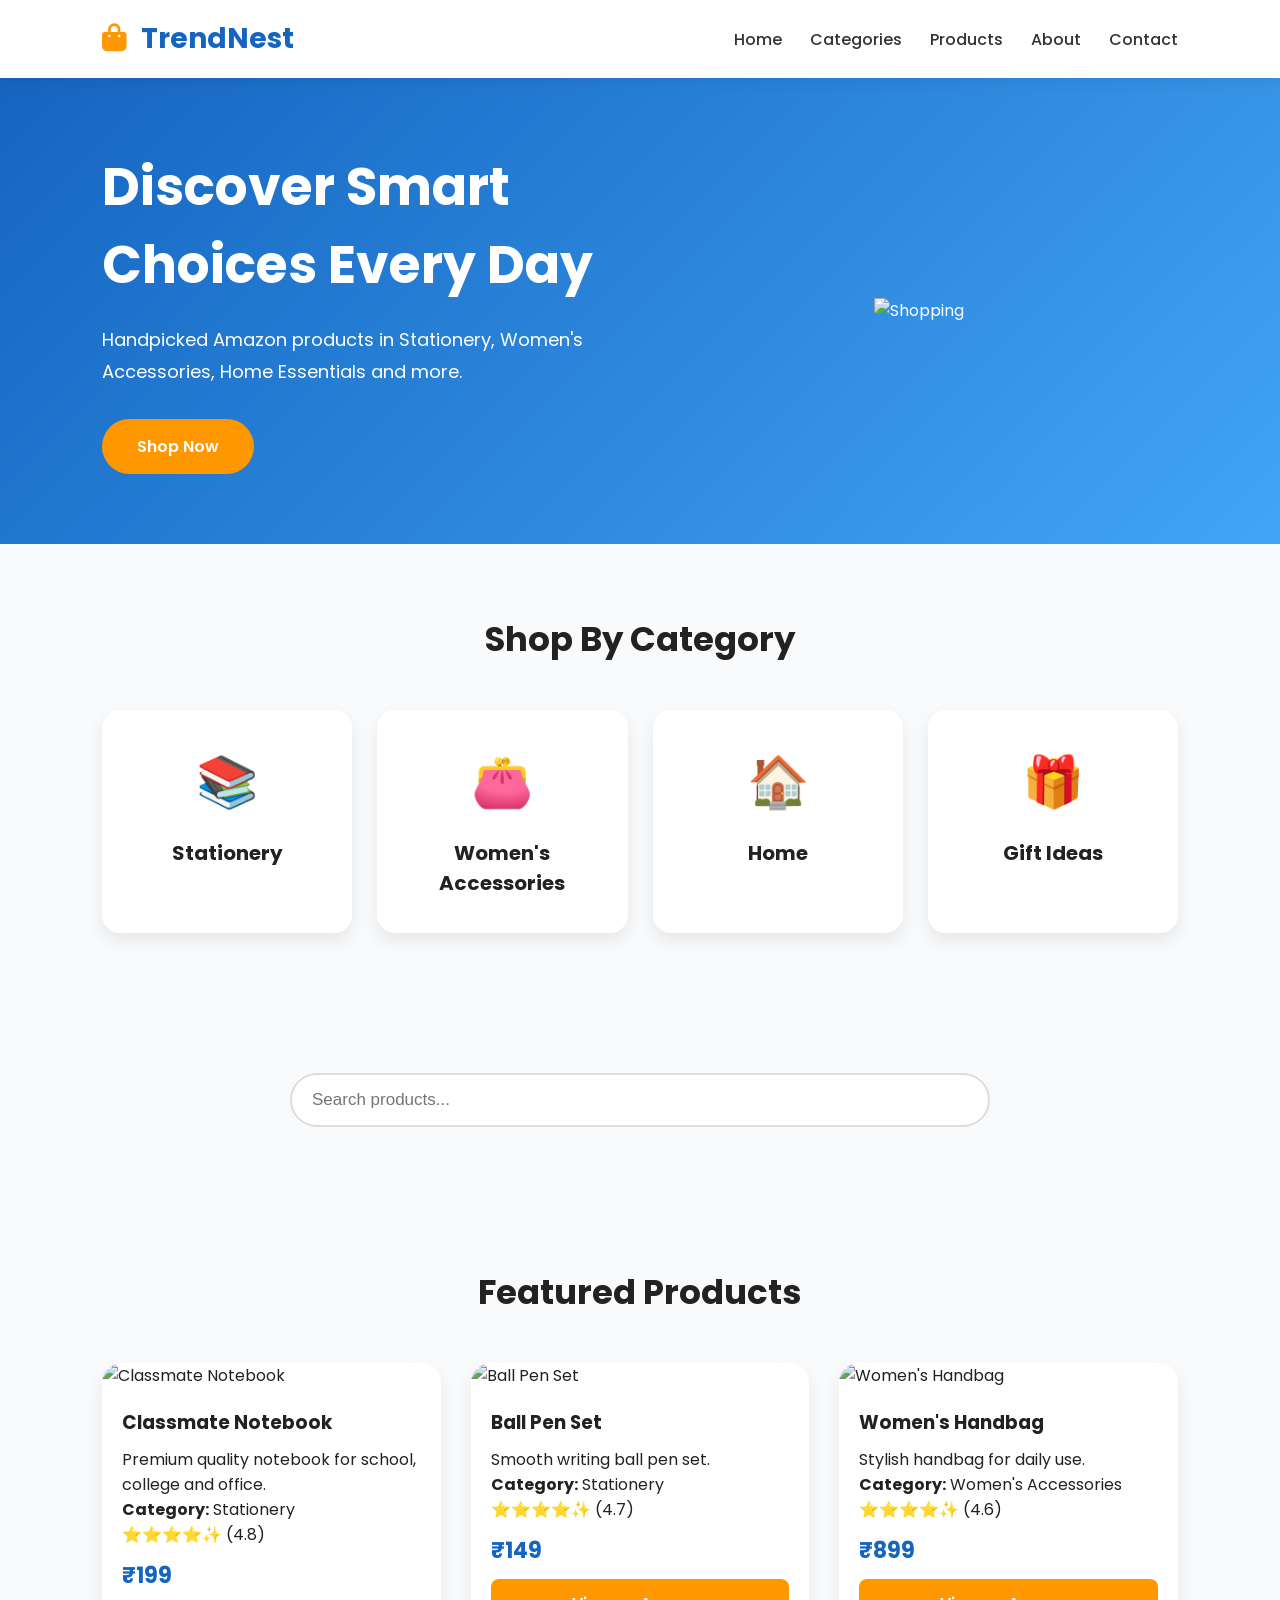
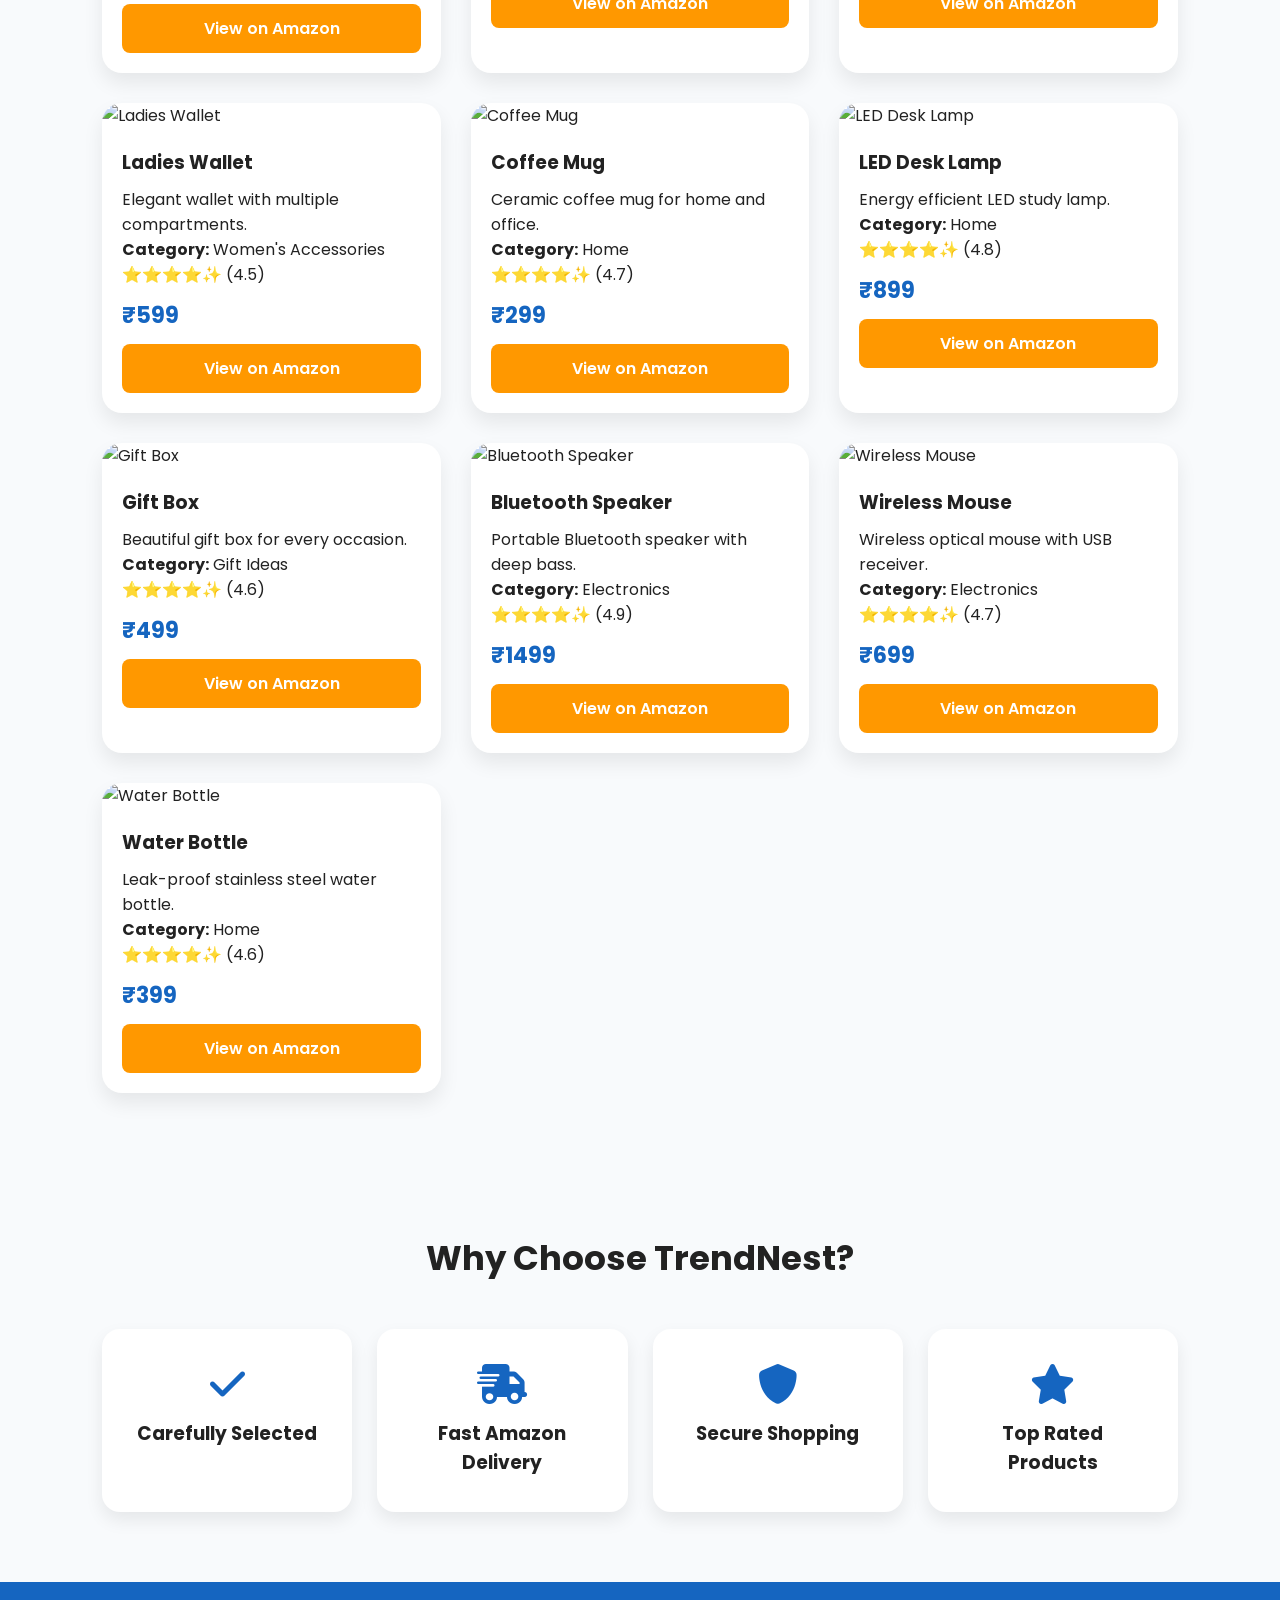
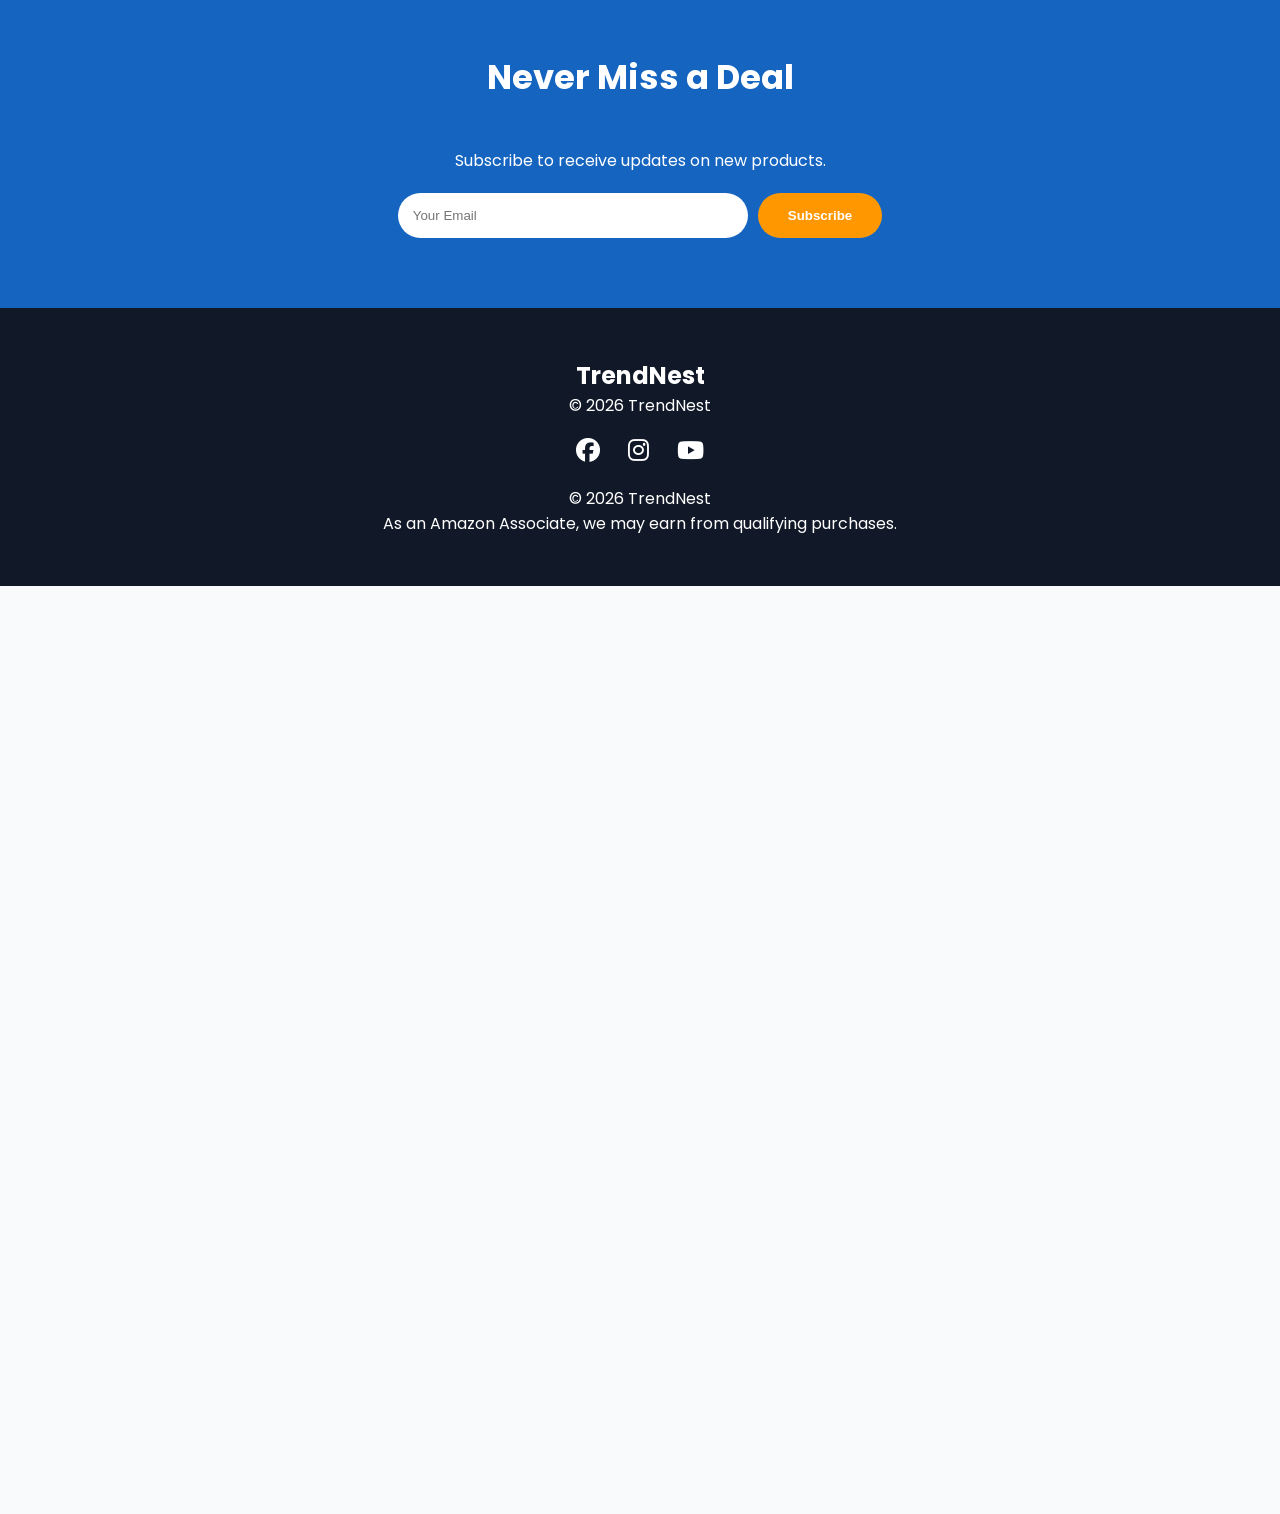
==== index.html @ f7721c94 "Add files via upload" ====
<!DOCTYPE html>
<html lang="en">
<head>
    <meta charset="UTF-8">
    <meta name="viewport" content="width=device-width, initial-scale=1.0">
    <title>TrendNest | Discover Smart Choices</title>

    <link rel="stylesheet" href="style.css">

    <link rel="preconnect" href="https://fonts.googleapis.com">
    <link rel="preconnect" href="https://fonts.gstatic.com" crossorigin>

    <link href="https://fonts.googleapis.com/css2?family=Poppins:wght@300;400;500;600;700&display=swap" rel="stylesheet">

    <link rel="stylesheet"
    href="https://cdnjs.cloudflare.com/ajax/libs/font-awesome/6.6.0/css/all.min.css">
</head>

<body>

<!-- Header -->

<header>

<div class="logo">
<i class="fa-solid fa-bag-shopping"></i>
TrendNest
</div>

<nav>

<ul>

<li><a href="#">Home</a></li>

<li><a href="#categories">Categories</a></li>

<li><a href="#products">Products</a></li>

<li><a href="about.html">About</a></li>

<li><a href="contact.html">Contact</a></li>

</ul>

</nav>

</header>

<!-- Hero -->

<section class="hero">

<div class="hero-text">

<h1>Discover Smart Choices Every Day</h1>

<p>

Handpicked Amazon products in Stationery,
Women's Accessories,
Home Essentials and more.

</p>

<a href="#products" class="btn">

Shop Now

</a>

</div>

<div class="hero-image">

<img src="images/banner.png" alt="Shopping">

</div>

</section>

<!-- Categories -->

<section id="categories">

<h2>

Shop By Category

</h2>

<div class="category-grid">

<div class="category-card">

📚

<h3>Stationery</h3>

</div>

<div class="category-card">

👛

<h3>Women's Accessories</h3>

</div>

<div class="category-card">

🏠

<h3>Home</h3>

</div>

<div class="category-card">

🎁

<h3>Gift Ideas</h3>

</div>

</div>

</section>

<!-- Search -->

<section class="search-section">

<input
type="text"
id="searchBox"
placeholder="Search products...">

</section>

<!-- Products -->

<section id="products">

<h2>

Featured Products

</h2>

<div id="product-container">

<!-- Products load from products.js -->

</div>

</section>

<!-- Why Choose -->

<section class="why">

<h2>

Why Choose TrendNest?

</h2>

<div class="why-grid">

<div>

<i class="fa-solid fa-check"></i>

<h3>

Carefully Selected

</h3>

</div>

<div>

<i class="fa-solid fa-truck-fast"></i>

<h3>

Fast Amazon Delivery

</h3>

</div>

<div>

<i class="fa-solid fa-shield"></i>

<h3>

Secure Shopping

</h3>

</div>

<div>

<i class="fa-solid fa-star"></i>

<h3>

Top Rated Products

</h3>

</div>

</div>

</section>

<!-- Newsletter -->

<section class="newsletter">

<h2>

Never Miss a Deal

</h2>

<p>

Subscribe to receive updates on new products.

</p>

<form>

<input
type="email"
placeholder="Your Email">

<button>

Subscribe

</button>

</form>

</section>

<!-- Footer -->

<footer>

<div class="footer-content">

<h2>

TrendNest

</h2>

<p>

Discover Smart Choices Every Day.

</p>

<div class="social">

<i class="fab fa-facebook"></i>

<i class="fab fa-instagram"></i>

<i class="fab fa-youtube"></i>

</div>

<p>

© 2026 TrendNest

</p>

<p>

As an Amazon Associate, we may earn from qualifying purchases.

</p>

</div>

</footer>

<script src="products.js"></script>

<script src="script.js"></script>

</body>
</html>
---- style.css ----
/* ===========================
   TrendNest - style.css
=========================== */

*{
    margin:0;
    padding:0;
    box-sizing:border-box;
}

html{
    scroll-behavior:smooth;
}

body{
    font-family:'Poppins',sans-serif;
    background:#f8fafc;
    color:#222;
}

/* ================= HEADER ================= */

header{
    position:sticky;
    top:0;
    width:100%;
    background:#fff;
    display:flex;
    justify-content:space-between;
    align-items:center;
    padding:18px 8%;
    box-shadow:0 2px 15px rgba(0,0,0,.08);
    z-index:1000;
}

.logo{
    font-size:28px;
    font-weight:700;
    color:#1565c0;
}

.logo i{
    color:#ff9800;
    margin-right:8px;
}

nav ul{
    display:flex;
    list-style:none;
    gap:28px;
}

nav a{
    text-decoration:none;
    color:#333;
    font-weight:500;
    transition:.3s;
}

nav a:hover{
    color:#1565c0;
}

/* ================= HERO ================= */

.hero{
    display:flex;
    justify-content:space-between;
    align-items:center;
    padding:70px 8%;
    background:linear-gradient(135deg,#1565c0,#42a5f5);
    color:#fff;
    gap:40px;
}

.hero-text{
    flex:1;
}

.hero-text h1{
    font-size:52px;
    margin-bottom:20px;
}

.hero-text p{
    font-size:18px;
    line-height:1.8;
    margin-bottom:30px;
}

.hero-image{
    flex:1;
    text-align:center;
}

.hero-image img{
    max-width:100%;
    max-height:420px;
}

/* Button */

.btn{
    display:inline-block;
    padding:15px 35px;
    background:#ff9800;
    color:#fff;
    border-radius:50px;
    text-decoration:none;
    font-weight:600;
    transition:.3s;
}

.btn:hover{
    background:#ef6c00;
    transform:translateY(-3px);
}

/* ================= SECTION ================= */

section{
    padding:70px 8%;
}

section h2{
    text-align:center;
    font-size:34px;
    margin-bottom:45px;
}

/* ================= CATEGORY ================= */

.category-grid{
    display:grid;
    grid-template-columns:repeat(auto-fit,minmax(220px,1fr));
    gap:25px;
}

.category-card{
    background:#fff;
    border-radius:18px;
    text-align:center;
    padding:35px 20px;
    font-size:50px;
    box-shadow:0 8px 18px rgba(0,0,0,.08);
    transition:.3s;
    cursor:pointer;
}

.category-card h3{
    margin-top:18px;
    font-size:20px;
}

.category-card:hover{
    transform:translateY(-10px);
}

/* ================= SEARCH ================= */

.search-section{
    display:flex;
    justify-content:center;
}

#searchBox{
    width:100%;
    max-width:700px;
    padding:15px 20px;
    border-radius:50px;
    border:2px solid #ddd;
    font-size:17px;
    outline:none;
}

#searchBox:focus{
    border-color:#1565c0;
}

/* ================= PRODUCTS ================= */

#product-container{
    display:grid;
    grid-template-columns:repeat(auto-fit,minmax(250px,1fr));
    gap:30px;
}

.product-card{
    background:#fff;
    border-radius:20px;
    overflow:hidden;
    box-shadow:0 10px 20px rgba(0,0,0,.08);
    transition:.3s;
}

.product-card:hover{
    transform:translateY(-8px);
}

.product-card img{
    width:100%;
    height:250px;
    object-fit:cover;
}

.product-content{
    padding:20px;
}

.product-content h3{
    margin-bottom:10px;
}

.price{
    color:#1565c0;
    font-size:22px;
    font-weight:700;
    margin:12px 0;
}

.buy-btn{
    display:block;
    text-align:center;
    background:#ff9800;
    color:#fff;
    text-decoration:none;
    padding:12px;
    border-radius:8px;
    font-weight:600;
    transition:.3s;
}

.buy-btn:hover{
    background:#ef6c00;
}

/* ================= WHY ================= */

.why-grid{
    display:grid;
    grid-template-columns:repeat(auto-fit,minmax(220px,1fr));
    gap:25px;
}

.why-grid div{
    background:#fff;
    text-align:center;
    padding:35px;
    border-radius:18px;
    box-shadow:0 8px 18px rgba(0,0,0,.08);
}

.why-grid i{
    font-size:40px;
    color:#1565c0;
    margin-bottom:15px;
}

/* ================= NEWSLETTER ================= */

.newsletter{
    text-align:center;
    background:#1565c0;
    color:#fff;
}

.newsletter p{
    margin:20px 0;
}

.newsletter form{
    display:flex;
    justify-content:center;
    gap:10px;
    flex-wrap:wrap;
}

.newsletter input{
    padding:15px;
    width:350px;
    border:none;
    border-radius:50px;
}

.newsletter button{
    padding:15px 30px;
    border:none;
    border-radius:50px;
    background:#ff9800;
    color:#fff;
    cursor:pointer;
    font-weight:600;
}

/* ================= FOOTER ================= */

footer{
    background:#111827;
    color:#fff;
    text-align:center;
    padding:50px 20px;
}

.social{
    margin:20px 0;
}

.social i{
    font-size:24px;
    margin:0 12px;
    cursor:pointer;
    transition:.3s;
}

.social i:hover{
    color:#ff9800;
}

/* ================= RESPONSIVE ================= */

@media(max-width:900px){

.hero{
    flex-direction:column;
    text-align:center;
}

.hero-text h1{
    font-size:38px;
}

header{
    flex-direction:column;
    gap:15px;
}

nav ul{
    flex-wrap:wrap;
    justify-content:center;
}

.newsletter input{
    width:100%;
}

}

@media(max-width:600px){

.hero-text h1{
    font-size:30px;
}

section h2{
    font-size:28px;
}

.btn{
    width:100%;
    text-align:center;
}

}
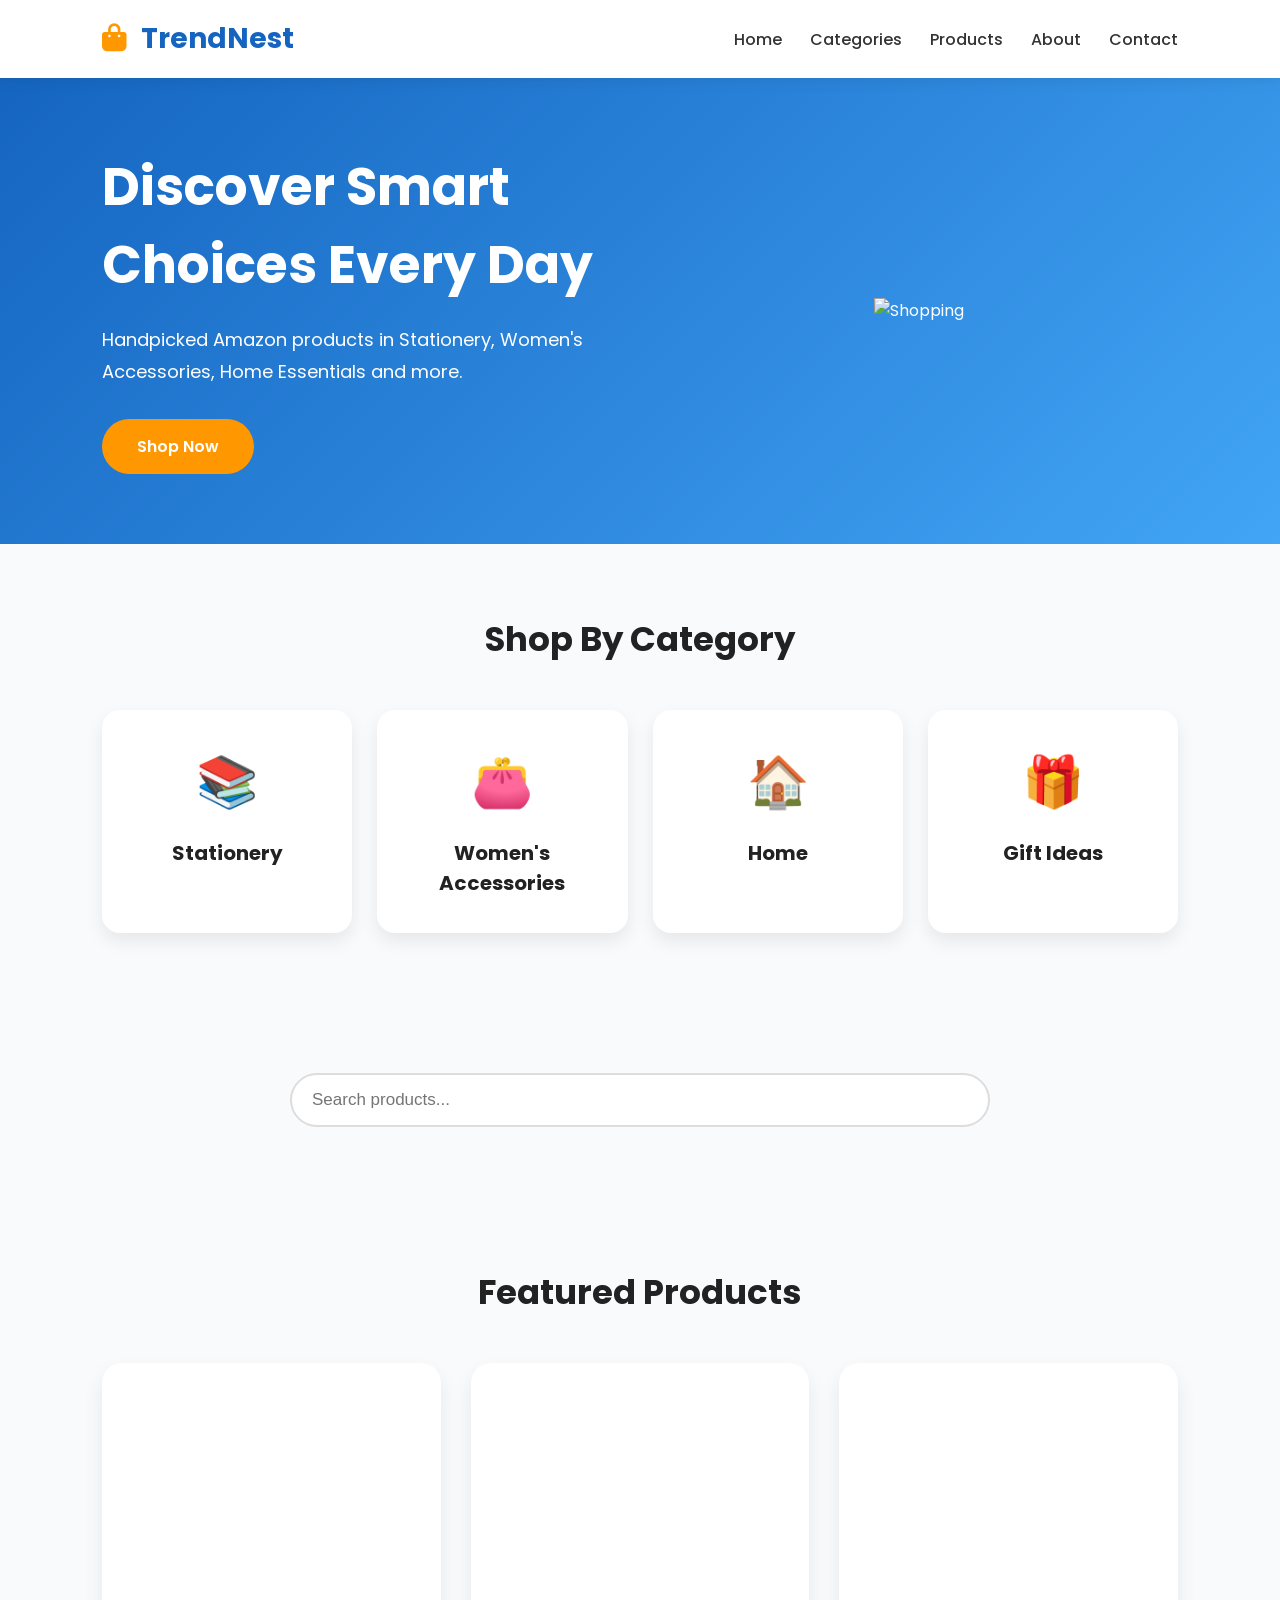
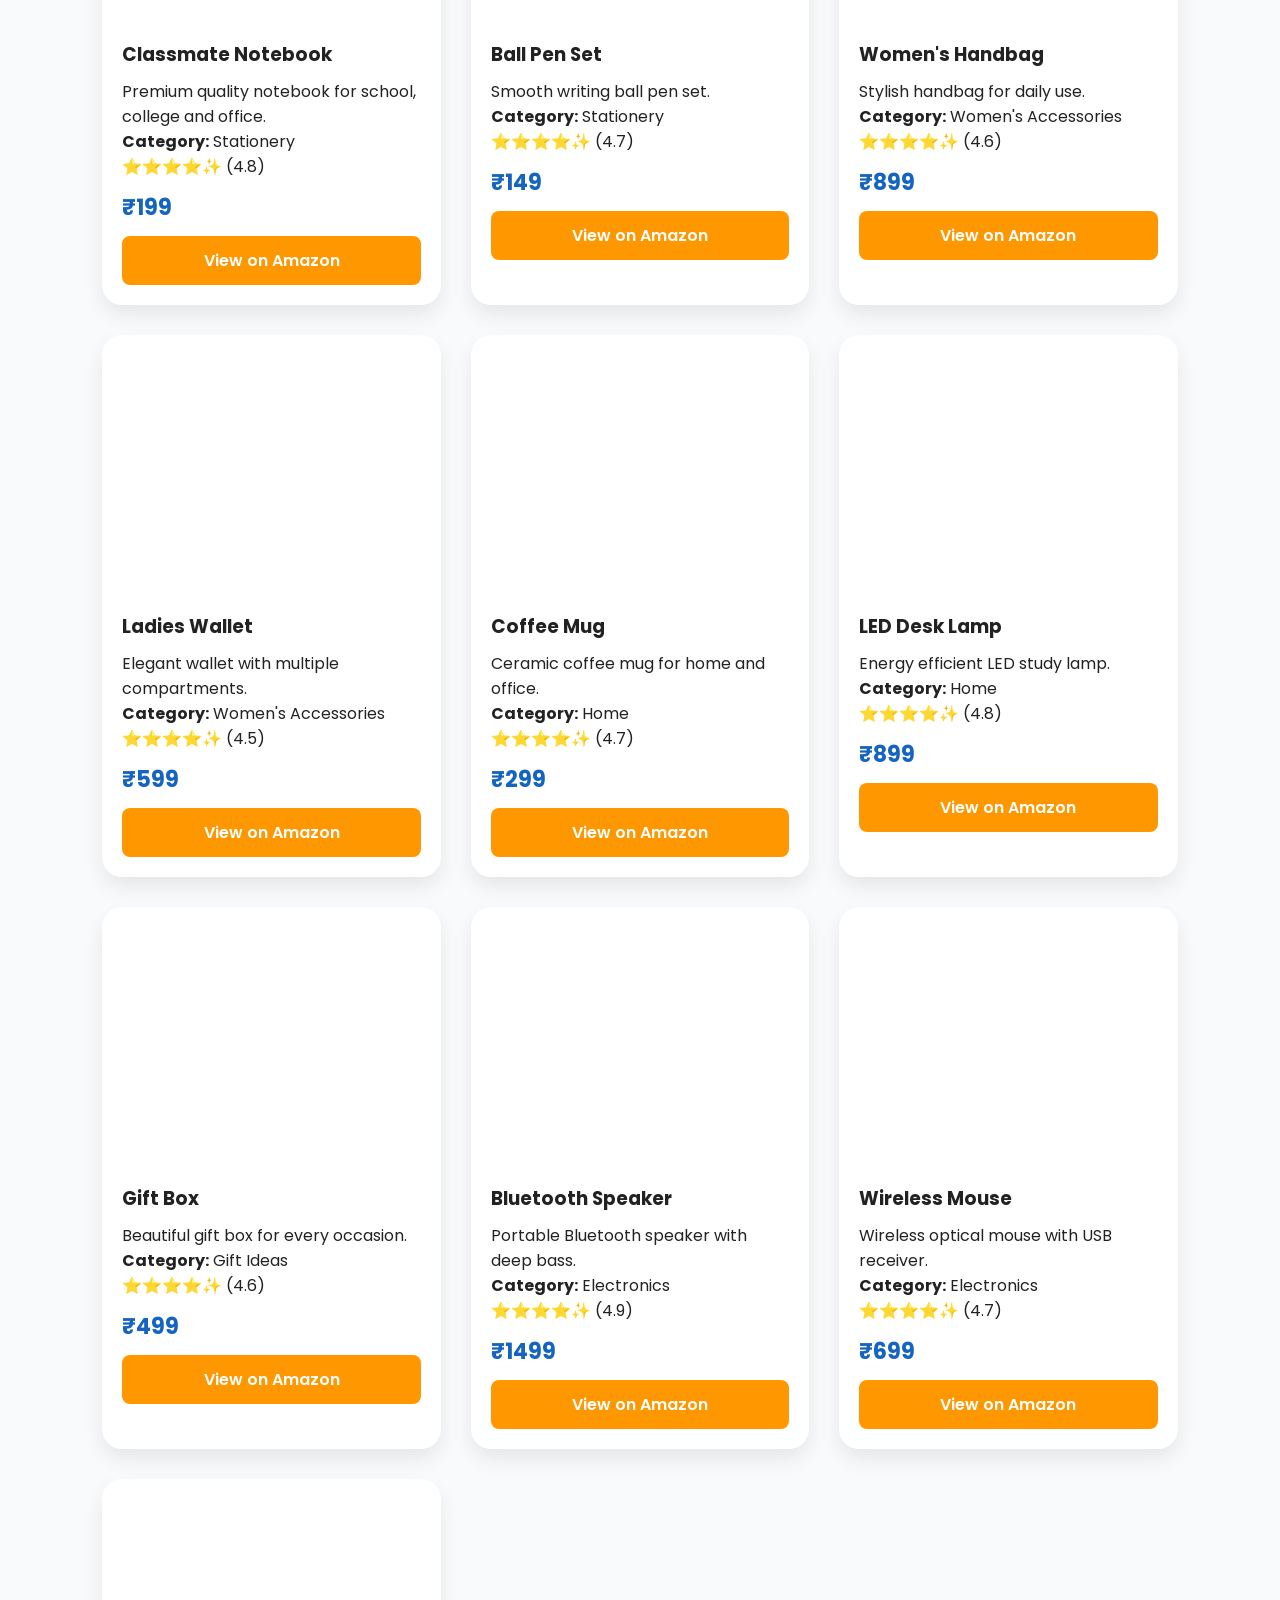
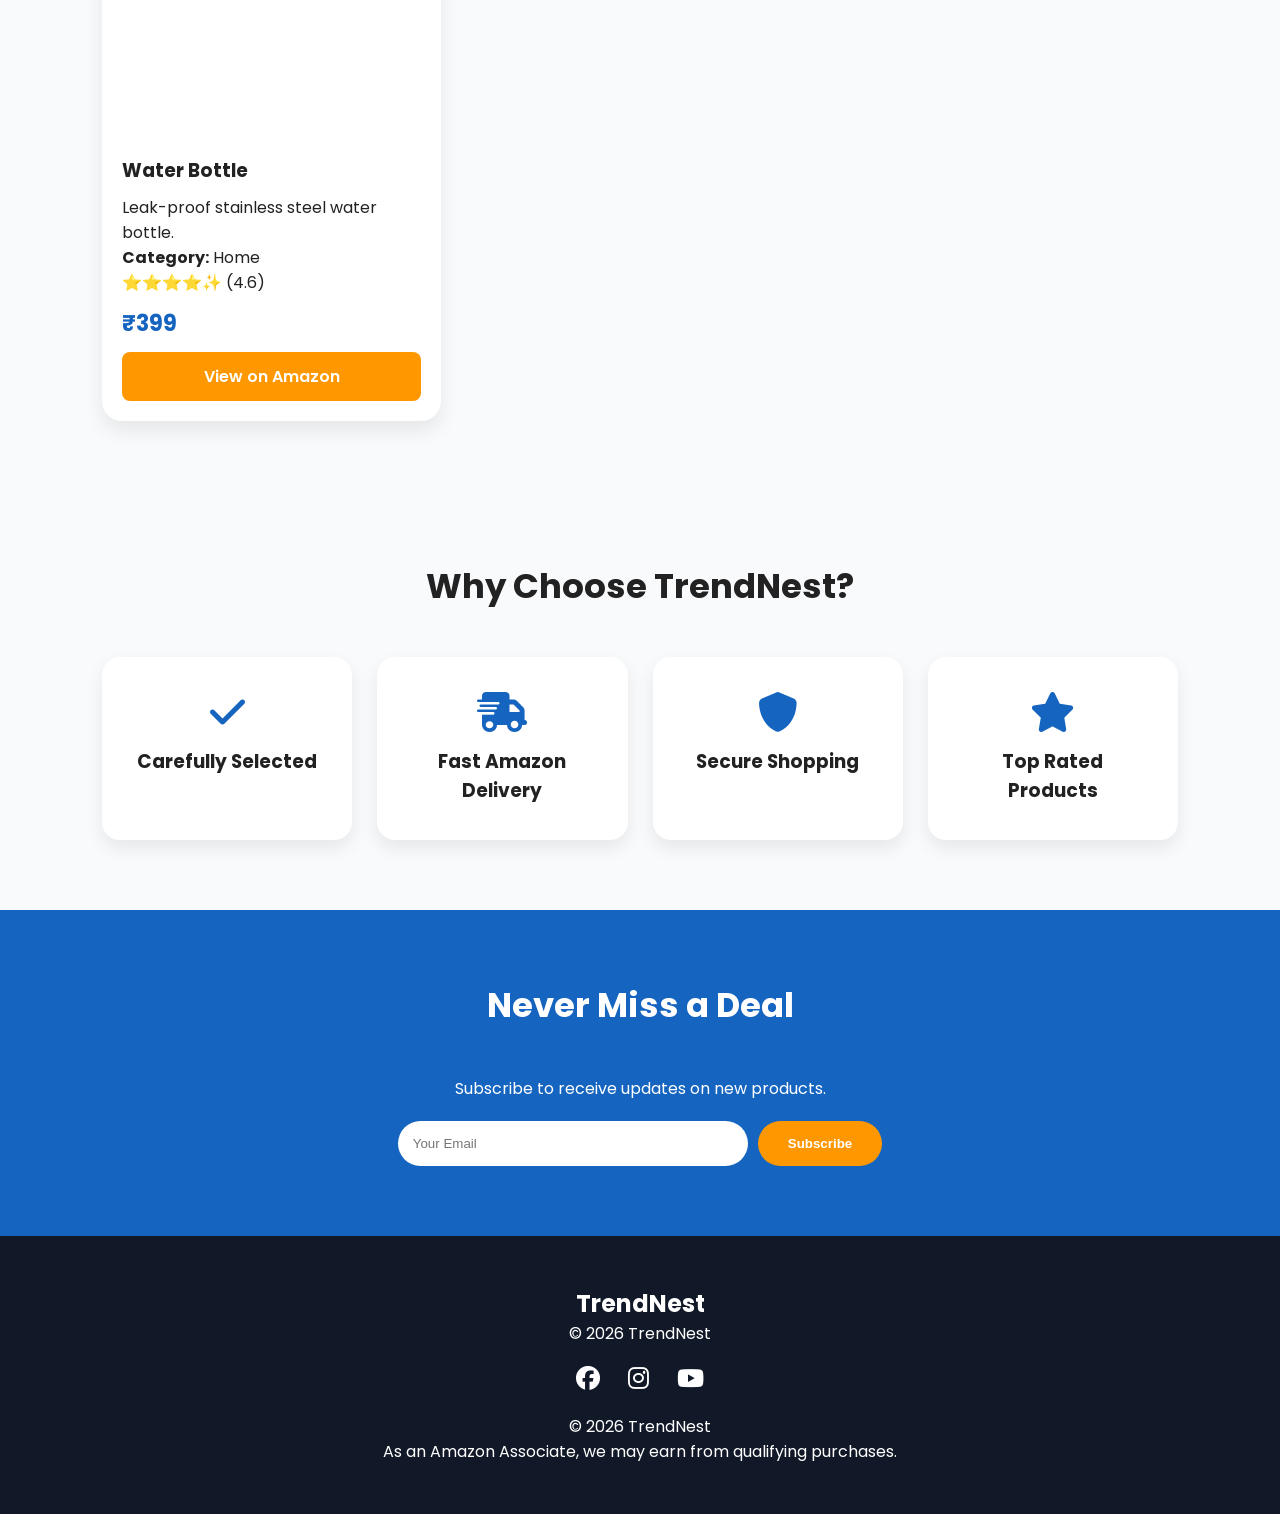
==== commit 18ae2d1e: "Update index.html" ====
--- a/index.html
+++ b/index.html
@@ -73,7 +73,7 @@
 
 <div class="hero-image">
 
-<img src="images/banner.png" alt="Shopping">
+<img src="image/shopping.png" alt="Shopping">
 
 </div>
 
@@ -301,4 +301,4 @@
 <script src="script.js"></script>
 
 </body>
-</html>+</html>
